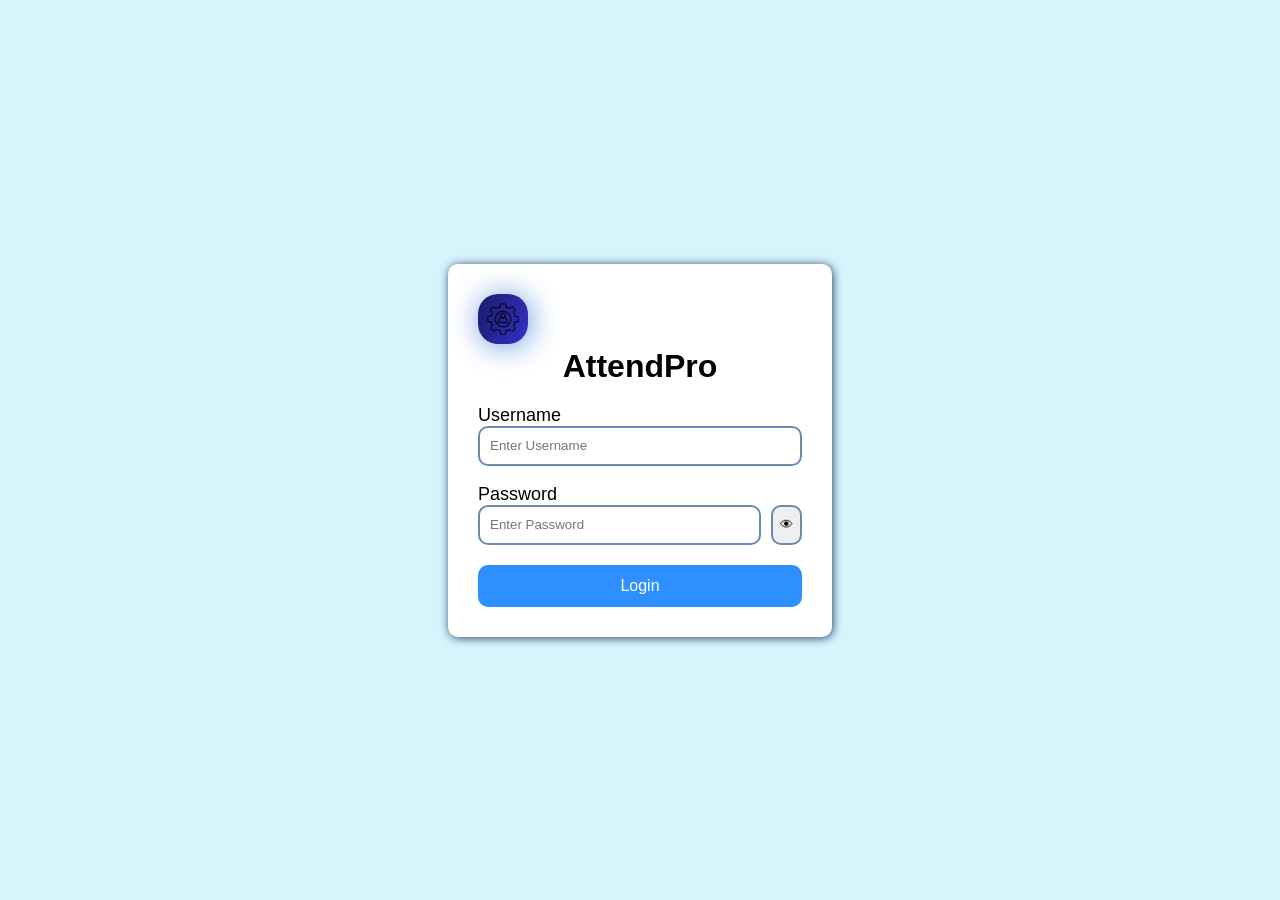
==== index.html @ 3359a7c5 "management system" ====
<!DOCTYPE html>
<html lang="en">

<head>
    <meta charset="UTF-8">
    <meta name="viewport" content="width=device-width, initial-scale=1.0">
    <link rel="stylesheet" href="style.css">
    <title>Employee Management</title>
</head>

<body class="login-body">
    <div id="login">
        <div id="logo">
            <img src="logo.png" alt="Company Logo" height="50px">
        </div>
        <h1>AttendPro</h1>
        <form id="login-form">

            <label for="username">Username</label><br>
            <input id="username" type="text" name="username" placeholder="Enter Username" required><br><br>
            <label for="password">Password</label>

            <div id="pass-div">

                <input id="password" type="password" name="password" placeholder="Enter Password" required><br><br>
                <button type="button" class="toggle-password" aria-label="Show password">👁</button>
            </div>

            <button id="login-button" type="submit">Login</button>

        </form>

    </div>
    <script src="main.js"></script>
</body>

</html>
---- style.css ----
* {
    margin: 0;
    padding: 0;
    box-sizing: border-box;
}

body.login-body {
    height: 100vh;
    display: flex;
    justify-content: center;
    align-items: center;
    background-color: rgb(215, 244, 253);
    font-family: 'Segoe UI', Tahoma, Geneva, Verdana, sans-serif;
}

#login {
    width: 30%;
    height: auto;
    margin: auto;
    padding: 30px;
    background-color: white;
    border-radius: 10px;
    box-shadow: 1px 1px 10px rgb(39, 64, 102);
}

#logo img {
    border-radius: 20px;
    box-shadow:2px 2px 30px rgb(105, 152, 223);
}

#login label {
    font-size: 18px;
}

#login h1 {
    text-align: center;
    margin-bottom: 20px;
}

#pass-div {
    display: flex;
    gap: 5px;
}

#username {
    width: 100%;
    height: 40px;
    padding-left: 10px;
    border-radius: 10px;
    border: solid 2px rgb(106, 138, 176);
}

#password {
    width: 90%;
    height: 40px;
    padding-left: 10px;
    border-radius: 10px;
    border: solid 2px rgb(106, 138, 176);
}

.toggle-password {
    height: 40px;
    width: 10%;
    border-radius: 10px;
    border: solid 2px rgb(106, 138, 176);
}

#login-button {
    width: 100%;
    padding: 12px;
    margin-top: 20px;
    background: #2e8fff;
    color: white;
    border: none;
    border-radius: 10px;
    font-size: 16px;
    cursor: pointer;
    transition: 0.4s ease-in-out;
}

#login-button:hover {
    background: #004ba7;
}

/*------------- dashboard css -----------*/
body.dashboard-body{
    height: 100vh;
    display: flex;
    background-color: rgb(215, 244, 253);
    font-family: 'Segoe UI', Tahoma, Geneva, Verdana, sans-serif;
}

.app-shell {
    width: 100vw;
    display: flex;
}

#sidebar {
    width: 18%;
    padding: 20px;
    background-color: white;
}

.logo {
    margin: 20px;
    gap: 10px;
    display: flex;
}

.logo h2 {
    font-size: 18px;
}

.logo img {
    border-radius: 20px;
    box-shadow:2px 2px 30px rgb(105, 152, 223);
}

.nav-links {
    display: flex;
    flex-direction: column;
    gap: 5px;
}

.nav-link {
    height: auto;
    width: 95%;
    color: black;
    padding: 14px;
    border-radius: 10px;
    text-decoration: none;
    display: flex;
    gap: 10px;
}

.nav-link:hover{
    background-color: #8bb4e4;
}

#current-link {
    background-color: #8bb4e4;
}

.main-content {
    width: 82%;
}

#logoutBtn {
    width: 95%;
    padding: 14px;
    border: 0;
    background-color: rgb(215, 244, 253);
    border-radius: 10px;
    text-decoration: none;
}

#logoutBtn:hover{
    background-color: #8bb4e4;
}
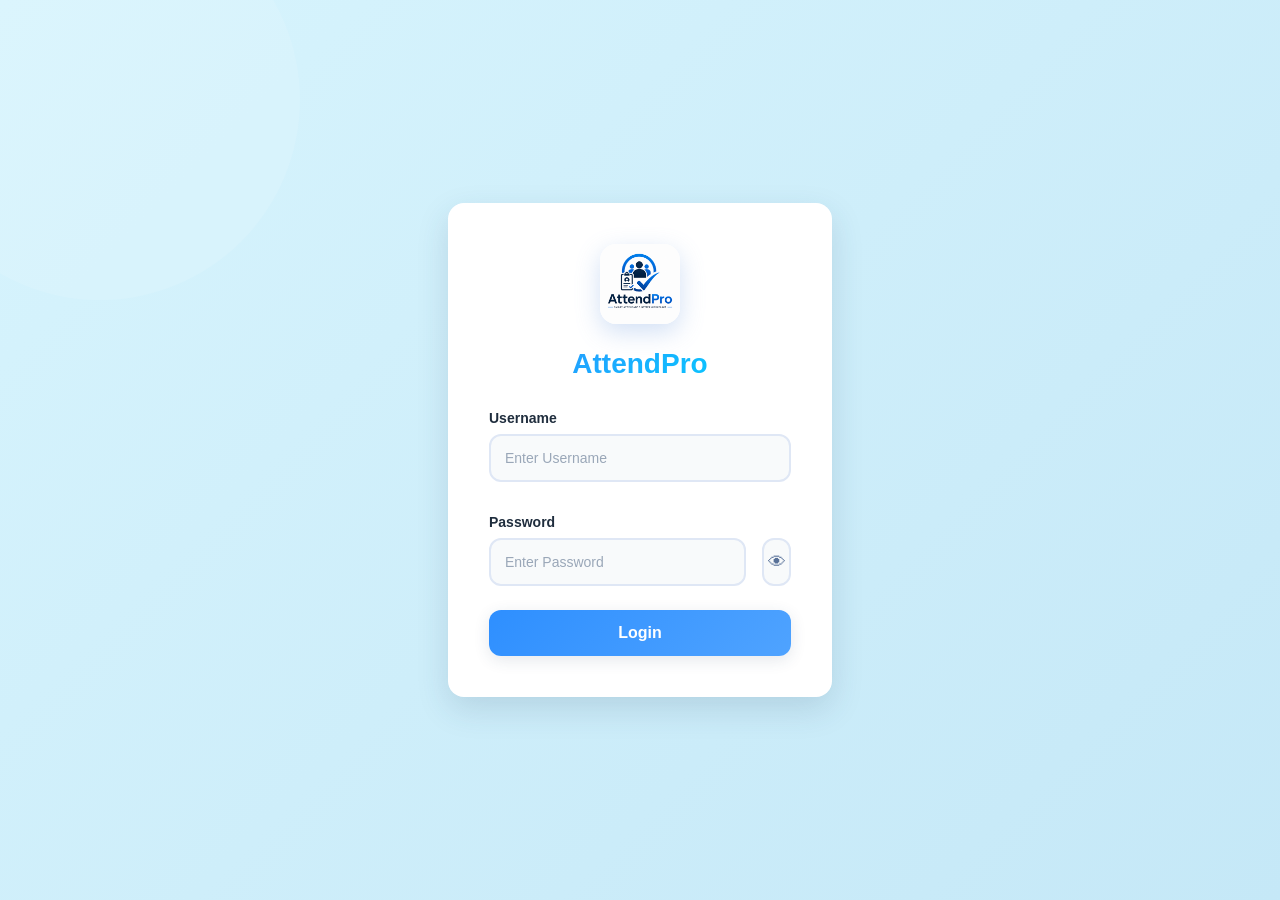
==== commit 766881d1: "complete html css" ====
--- a/index.html
+++ b/index.html
@@ -4,24 +4,23 @@
 <head>
     <meta charset="UTF-8">
     <meta name="viewport" content="width=device-width, initial-scale=1.0">
-    <link rel="stylesheet" href="style.css">
-    <title>Employee Management</title>
+    <link rel="stylesheet" href="css/style.css">
+    <title>AttendPro - Login</title>
 </head>
 
 <body class="login-body">
     <div id="login">
         <div id="logo">
-            <img src="logo.png" alt="Company Logo" height="50px">
+            <img src="images/logo.png" alt="Company Logo" height="50px">
         </div>
         <h1>AttendPro</h1>
         <form id="login-form">
 
-            <label for="username">Username</label><br>
-            <input id="username" type="text" name="username" placeholder="Enter Username" required><br><br>
+            <label for="username">Username</label>
+            <input id="username" type="text" name="username" placeholder="Enter Username" required><br>
             <label for="password">Password</label>
 
             <div id="pass-div">
-
                 <input id="password" type="password" name="password" placeholder="Enter Password" required><br><br>
                 <button type="button" class="toggle-password" aria-label="Show password">👁</button>
             </div>
@@ -31,7 +30,7 @@
         </form>
 
     </div>
-    <script src="main.js"></script>
+    <script src="js/login.js"></script>
 </body>
 
 </html>
--- a/css/style.css
+++ b/css/style.css
@@ -0,0 +1,1268 @@
+* {
+    margin: 0;
+    padding: 0;
+    box-sizing: border-box;
+    font-family: 'Segoe UI', Tahoma, Geneva, Verdana, sans-serif;
+}
+
+:root {
+    --primary-color: #2e8fff;
+    --primary-dark: #1e5fd8;
+    --primary-light: #4fa3ff;
+    --accent-color: #00d4ff;
+    --success-color: #10a651;
+    --warning-color: #ef8f00;
+    --danger-color: #df2c2c;
+    --bg-primary: #f8fafb;
+    --bg-secondary: #d7f4fd;
+    --text-primary: #1f2d3d;
+    --text-secondary: #587198;
+    --border-color: #dfe7f5;
+    --shadow-sm: 0 2px 8px rgba(39, 64, 102, 0.08);
+    --shadow-md: 0 4px 16px rgba(39, 64, 102, 0.12);
+    --shadow-lg: 0 12px 32px rgba(39, 64, 102, 0.15);
+}
+
+#menuToggle {
+    display: none;
+}
+
+body.login-body {
+    height: 100vh;
+    display: flex;
+    justify-content: center;
+    align-items: center;
+    background: linear-gradient(135deg, #d7f4fd 0%, #c5e8f7 100%);
+    position: relative;
+    overflow: hidden;
+}
+
+body.login-body::before {
+    content: '';
+    position: absolute;
+    width: 400px;
+    height: 400px;
+    background: rgba(255, 255, 255, 0.1);
+    border-radius: 50%;
+    top: -100px;
+    left: -100px;
+    animation: float 6s ease-in-out infinite;
+}
+
+@keyframes float {
+
+    0%,
+    100% {
+        transform: translateY(0px);
+    }
+
+    50% {
+        transform: translateY(20px);
+    }
+}
+
+#login {
+    width: 30%;
+    height: auto;
+    margin: auto;
+    padding: 40px;
+    background-color: white;
+    border-radius: 16px;
+    box-shadow: var(--shadow-lg);
+    -webkit-backdrop-filter: blur(10px);
+    backdrop-filter: blur(10px);
+    position: relative;
+    z-index: 1;
+    transition: all 0.3s ease;
+    border: 1px solid rgba(255, 255, 255, 0.8);
+}
+
+#login:hover {
+    box-shadow: 0 20px 40px rgba(39, 64, 102, 0.2);
+    transform: translateY(-5px);
+}
+
+#logo {
+    text-align: center;
+    margin-bottom: 20px;
+}
+
+#logo img {
+    width: 80px;
+    height: 80px;
+    border-radius: 16px;
+    box-shadow: 0 8px 24px rgba(105, 152, 223, 0.3);
+    transition: transform 0.3s ease;
+}
+
+#logo img:hover {
+    transform: scale(1.05);
+}
+
+#login label {
+    font-size: 14px;
+    font-weight: 600;
+    color: var(--text-primary);
+    display: block;
+    margin-bottom: 8px;
+    margin-top: 16px;
+}
+
+#login h1 {
+    text-align: center;
+    margin-bottom: 30px;
+    font-size: 28px;
+    background: linear-gradient(135deg, #2e8fff, #00d4ff);
+    -webkit-background-clip: text;
+    -webkit-text-fill-color: transparent;
+    background-clip: text;
+}
+
+#pass-div {
+    display: flex;
+    gap: 8px;
+}
+
+#username,
+#password {
+    height: 48px;
+    padding: 0 14px;
+    border-radius: 12px;
+    border: 2px solid var(--border-color);
+    font-size: 14px;
+    background: var(--bg-primary);
+    transition: all 0.3s ease;
+    outline: none;
+}
+
+#username {
+    width: 100%;
+    margin-bottom: 16px;
+}
+
+#username:focus,
+#password:focus {
+    border-color: var(--primary-color);
+    background: white;
+    box-shadow: 0 0 0 4px rgba(46, 143, 255, 0.1);
+}
+
+#username::placeholder,
+#password::placeholder {
+    color: #9aa7b8;
+}
+
+#password {
+    width: 90%;
+}
+
+.toggle-password {
+    height: 48px;
+    width: 10%;
+    border-radius: 12px;
+    border: 2px solid var(--border-color);
+    background: var(--bg-primary);
+    cursor: pointer;
+    transition: all 0.3s ease;
+    display: flex;
+    align-items: center;
+    justify-content: center;
+    font-size: 18px;
+    color: var(--text-secondary);
+}
+
+.toggle-password:hover {
+    border-color: var(--primary-color);
+    color: var(--primary-color);
+    background: rgba(46, 143, 255, 0.05);
+}
+
+#login-button {
+    width: 100%;
+    padding: 14px;
+    margin-top: 24px;
+    background: linear-gradient(135deg, var(--primary-color), var(--primary-light));
+    color: white;
+    border: none;
+    border-radius: 12px;
+    font-size: 16px;
+    font-weight: 600;
+    cursor: pointer;
+    transition: all 0.3s ease;
+    box-shadow: var(--shadow-md);
+    position: relative;
+    overflow: hidden;
+}
+
+#login-button::before {
+    content: '';
+    position: absolute;
+    top: 0;
+    left: -100%;
+    width: 100%;
+    height: 100%;
+    background: rgba(255, 255, 255, 0.2);
+    transition: left 0.3s ease;
+}
+
+#login-button:hover {
+    background: linear-gradient(135deg, var(--primary-dark), #1e5fd8);
+    transform: translateY(-2px);
+    box-shadow: 0 12px 24px rgba(46, 143, 255, 0.3);
+}
+
+#login-button:hover::before {
+    left: 100%;
+}
+
+#login-button:active {
+    transform: translateY(0);
+}
+
+/*------------- dashboard css -----------*/
+body.dashboard-body {
+    height: 100vh;
+    display: flex;
+    background: linear-gradient(135deg, #d7f4fd 0%, #e8f5fa 100%);
+    font-family: 'Segoe UI', Tahoma, Geneva, Verdana, sans-serif;
+}
+
+.app-shell {
+    width: 100vw;
+    display: flex;
+}
+
+#sidebar {
+    width: 18%;
+    padding: 20px;
+    background: linear-gradient(180deg, white 0%, #fafcff 100%);
+    border-right: 1px solid var(--border-color);
+    box-shadow: var(--shadow-sm);
+    overflow-y: auto;
+}
+
+.logo {
+    margin: 20px;
+    gap: 10px;
+    display: flex;
+    align-items: center;
+    cursor: pointer;
+    transition: all 0.3s ease;
+}
+
+.logo:hover img {
+    transform: scale(1.05);
+}
+
+.logo h2 {
+    font-size: 18px;
+    background: linear-gradient(135deg, var(--primary-color), var(--accent-color));
+    -webkit-background-clip: text;
+    -webkit-text-fill-color: transparent;
+    background-clip: text;
+    font-weight: 700;
+}
+
+.logo img {
+    width: 40px;
+    height: 40px;
+    border-radius: 10px;
+    box-shadow: var(--shadow-sm);
+    transition: transform 0.3s ease;
+}
+
+.nav-links {
+    display: flex;
+    flex-direction: column;
+    gap: 8px;
+    margin-top: 30px;
+}
+
+.nav-link {
+    height: auto;
+    width: 95%;
+    color: var(--text-secondary);
+    padding: 12px 14px;
+    border-radius: 10px;
+    text-decoration: none;
+    display: flex;
+    gap: 10px;
+    align-items: center;
+    font-size: 14px;
+    font-weight: 500;
+    transition: all 0.3s ease;
+    position: relative;
+    border-left: 3px solid transparent;
+}
+
+.nav-link:hover {
+    background: linear-gradient(90deg, rgba(46, 143, 255, 0.1), transparent);
+    color: var(--primary-color);
+    border-left-color: var(--primary-color);
+    transform: translateX(4px);
+}
+
+#current-link {
+    background: linear-gradient(90deg, rgba(46, 143, 255, 0.15), transparent);
+    color: var(--primary-color);
+    border-left-color: var(--primary-color);
+    font-weight: 600;
+}
+
+.main-content {
+    width: 82%;
+    overflow-y: auto;
+}
+
+#logoutBtn {
+    width: 95%;
+    padding: 12px 14px;
+    border: 2px solid var(--danger-color);
+    background-color: white;
+    border-radius: 10px;
+    cursor: pointer;
+    text-decoration: none;
+    color: var(--danger-color);
+    font-weight: 600;
+    font-size: 14px;
+    transition: all 0.3s ease;
+    margin-top: 20px;
+}
+
+#logoutBtn:hover {
+    background: linear-gradient(135deg, rgba(223, 44, 44, 0.1), transparent);
+    transform: translateX(2px);
+    box-shadow: 0 4px 12px rgba(223, 44, 44, 0.15);
+}
+
+main {
+    padding: 25px;
+    display: flex;
+    flex-direction: column;
+    gap: 20px;
+}
+
+.header {
+    display: flex;
+    position: relative;
+    align-items: center;
+    justify-content: space-between;
+}
+
+.header h1 {
+    font-size: 24px;
+    color: var(--text-primary);
+    font-weight: 700;
+}
+
+.header p {
+    opacity: 0.6;
+    font-size: 14px;
+    color: var(--text-secondary);
+}
+
+#time-date {
+    gap: 15px;
+    display: flex;
+    position: absolute;
+    right: 10px;
+}
+
+.time-date {
+    text-align: center;
+    padding: 10px;
+    height: 45px;
+    width: 180px;
+    background: linear-gradient(135deg, white, #fafcff);
+    border-radius: 12px;
+    box-shadow: var(--shadow-sm);
+    font-size: 13px;
+    font-weight: 600;
+    color: var(--text-secondary);
+    border: 1px solid var(--border-color);
+    transition: all 0.3s ease;
+}
+
+.time-date:hover {
+    box-shadow: var(--shadow-md);
+    transform: translateY(-2px);
+}
+
+.text {
+    opacity: 0.6;
+}
+
+.hero-section {
+    padding: 30px 40px;
+    display: flex;
+    justify-content: space-between;
+    align-items: center;
+    flex-wrap: wrap;
+    background: linear-gradient(135deg, white 0%, #fafcff 100%);
+    border-radius: 16px;
+    box-shadow: var(--shadow-sm);
+    border: 1px solid var(--border-color);
+    transition: all 0.3s ease;
+}
+
+.hero-section:hover {
+    box-shadow: var(--shadow-md);
+}
+
+.hero-section h1 {
+    font-size: 22px;
+    color: var(--text-primary);
+    font-weight: 700;
+}
+
+.hero-section p {
+    color: var(--text-secondary);
+    font-size: 14px;
+}
+
+#hero-buttons {
+    display: flex;
+    gap: 12px;
+    align-items: center;
+}
+
+#btn1,
+#btn2 {
+    position: static;
+    padding: 12px 20px;
+    border-radius: 10px;
+    font-weight: 600;
+    font-size: 14px;
+    cursor: pointer;
+    transition: all 0.3s ease;
+    border: none;
+}
+
+.hero-button {
+    height: auto;
+    width: auto;
+    gap: 10px;
+    display: flex;
+    text-decoration: none;
+    align-items: center;
+}
+
+#btn1 {
+    height: 45px;
+    padding: 10px 24px;
+    background: linear-gradient(135deg, var(--primary-color), var(--primary-light));
+    color: white;
+    border-radius: 10px;
+    box-shadow: var(--shadow-md);
+}
+
+#btn1:hover {
+    transform: translateY(-3px);
+    box-shadow: 0 12px 24px rgba(46, 143, 255, 0.3);
+}
+
+#btn2 {
+    height: 45px;
+    padding: 10px 24px;
+    background: white;
+    color: var(--primary-color);
+    border: 2px solid var(--primary-color);
+    border-radius: 10px;
+}
+
+#btn2:hover {
+    background: rgba(46, 143, 255, 0.05);
+    transform: translateY(-2px);
+}
+
+.stats-grid {
+    display: grid;
+    grid-template-columns: repeat(4, 1fr);
+    gap: 20px;
+}
+
+.stat-card {
+    padding: 20px;
+    background: linear-gradient(135deg, white 0%, #fafcff 100%);
+    border-radius: 14px;
+    box-shadow: var(--shadow-sm);
+    border: 1px solid var(--border-color);
+    transition: all 0.3s ease;
+    cursor: pointer;
+    position: relative;
+    overflow: hidden;
+}
+
+.stat-card::before {
+    content: '';
+    position: absolute;
+    top: 0;
+    right: -50px;
+    width: 150px;
+    height: 150px;
+    background: linear-gradient(135deg, rgba(46, 143, 255, 0.1), transparent);
+    border-radius: 50%;
+    transition: all 0.3s ease;
+}
+
+.stat-card:hover {
+    transform: translateY(-8px);
+    box-shadow: var(--shadow-lg);
+}
+
+.stat-card:hover::before {
+    right: -20px;
+}
+
+.stat-card h3 {
+    font-size: 14px;
+    color: var(--text-secondary);
+    font-weight: 600;
+    margin-bottom: 12px;
+    text-transform: uppercase;
+    letter-spacing: 0.5px;
+}
+
+.label {
+    opacity: 0.7;
+    margin: 0 4px;
+    font-size: 12px;
+    color: var(--text-secondary);
+}
+
+.value {
+    font-size: 28px;
+    font-weight: 700;
+    color: var(--primary-color);
+    position: relative;
+    z-index: 1;
+}
+
+.muted {
+    margin: 10px 0;
+    font-size: 12px;
+    color: var(--text-secondary);
+}
+
+.content-grid {
+    display: grid;
+    grid-template-columns: 2fr 1fr;
+    gap: 25px;
+    margin-top: 25px;
+}
+
+.panel {
+    background: linear-gradient(135deg, white 0%, #fafcff 100%);
+    border-radius: 16px;
+    padding: 24px;
+    box-shadow: var(--shadow-sm);
+    border: 1px solid var(--border-color);
+    transition: all 0.3s ease;
+}
+
+.panel:hover {
+    box-shadow: var(--shadow-md);
+}
+
+.panel-large {
+    min-height: 450px;
+}
+
+.panel-header {
+    display: flex;
+    justify-content: space-between;
+    align-items: flex-start;
+    margin-bottom: 25px;
+    padding-bottom: 15px;
+    border-bottom: 2px solid var(--border-color);
+}
+
+.eyebrow {
+    text-transform: uppercase;
+    letter-spacing: 1px;
+    color: var(--text-secondary);
+    font-size: 12px;
+    font-weight: 700;
+}
+
+.panel-header h3 {
+    font-size: 20px;
+    color: var(--text-primary);
+    font-weight: 700;
+    margin-top: 6px;
+}
+
+.text-link {
+    color: var(--primary-color);
+    text-decoration: none;
+    font-weight: 600;
+    font-size: 13px;
+    transition: all 0.3s ease;
+}
+
+.text-link:hover {
+    text-decoration: underline;
+    color: var(--primary-dark);
+}
+
+table {
+    width: 100%;
+    border-collapse: collapse;
+}
+
+thead th {
+    text-align: left;
+    text-transform: uppercase;
+    letter-spacing: 1px;
+    color: var(--text-secondary);
+    font-size: 12px;
+    padding: 15px 12px;
+    font-weight: 700;
+    background: rgba(46, 143, 255, 0.03);
+    border-bottom: 2px solid var(--border-color);
+}
+
+tbody tr {
+    transition: all 0.3s ease;
+}
+
+tbody tr:hover {
+    background: rgba(46, 143, 255, 0.05);
+}
+
+tbody td {
+    padding: 16px 12px;
+    border-top: 1px solid var(--border-color);
+    font-size: 14px;
+    color: var(--text-primary);
+    font-weight: 500;
+}
+
+.badge {
+    display: inline-block;
+    padding: 8px 16px;
+    border-radius: 20px;
+    font-weight: 600;
+    font-size: 12px;
+    text-transform: capitalize;
+    transition: all 0.3s ease;
+}
+
+.badge:hover {
+    transform: scale(1.05);
+}
+
+.present {
+    background: #dff6e5;
+    color: var(--success-color);
+}
+
+.absent {
+    background: #ffdcdc;
+    color: var(--danger-color);
+}
+
+.leave {
+    background: #fff1d8;
+    color: var(--warning-color);
+}
+
+.wfh {
+    background: #daf7f1;
+    color: #00889d;
+}
+
+.quick-actions {
+    display: flex;
+    flex-direction: column;
+    gap: 16px;
+}
+
+.action-card {
+    display: flex;
+    align-items: center;
+    gap: 16px;
+    padding: 18px;
+    border-radius: 12px;
+    text-decoration: none;
+    color: var(--text-primary);
+    background: linear-gradient(135deg, white 0%, #fafcff 100%);
+    border: 1px solid var(--border-color);
+    transition: all 0.3s ease;
+    font-weight: 600;
+}
+
+.action-card:hover {
+    transform: translateY(-4px);
+    box-shadow: var(--shadow-md);
+    border-color: var(--primary-color);
+}
+
+.action-card span {
+    width: 48px;
+    height: 48px;
+    border-radius: 12px;
+    background: linear-gradient(135deg, rgba(46, 143, 255, 0.1), transparent);
+    display: flex;
+    justify-content: center;
+    align-items: center;
+    font-size: 20px;
+    flex-shrink: 0;
+}
+
+.action-card strong {
+    font-size: 15px;
+}
+
+/* --------css for employees.css-------- */
+
+.two-col {
+    display: grid;
+    grid-template-columns: 420px 1fr;
+}
+
+.employee-header {
+    display: flex;
+}
+
+.stacked-form {
+    display: flex;
+    flex-direction: column;
+    gap: 22px;
+}
+
+.form-row {
+    display: grid;
+    grid-template-columns: repeat(2, 1fr);
+    gap: 18px;
+}
+
+.form-group {
+    display: flex;
+    flex-direction: column;
+    gap: 10px;
+}
+
+.form-group label {
+    font-size: 14px;
+    font-weight: 600;
+    color: var(--text-primary);
+    text-transform: capitalize;
+}
+
+.form-group input,
+.form-group select {
+    height: 48px;
+    width: 100%;
+    padding: 0 10px;
+    border: 2px solid var(--border-color);
+    border-radius: 10px;
+    font-size: 14px;
+    background: var(--bg-primary);
+    outline: none;
+    transition: all 0.3s ease;
+    color: var(--text-primary);
+}
+
+.form-group input::placeholder,
+.form-group select::placeholder {
+    color: #9aa7b8;
+}
+
+.form-group input:focus,
+.form-group select:focus {
+    border-color: var(--primary-color);
+    background: white;
+    box-shadow: 0 0 0 4px rgba(46, 143, 255, 0.1);
+}
+
+.form-actions {
+    display: flex;
+    gap: 15px;
+    margin-top: 10px;
+}
+
+.btn {
+    padding: 12px 20px;
+    border: none;
+    border-radius: 10px;
+    cursor: pointer;
+    font-size: 14px;
+    font-weight: 600;
+    transition: all 0.3s ease;
+    text-decoration: none;
+    display: inline-flex;
+    align-items: center;
+    gap: 8px;
+}
+
+.btn-primary {
+    background: linear-gradient(135deg, var(--primary-color), var(--primary-light));
+    color: white;
+    box-shadow: var(--shadow-sm);
+}
+
+.btn-primary:hover {
+    background: linear-gradient(135deg, var(--primary-dark), #1e5fd8);
+    transform: translateY(-2px);
+    box-shadow: var(--shadow-md);
+}
+
+.btn-ghost {
+    background: transparent;
+    color: var(--text-secondary);
+    border: 2px solid var(--border-color);
+}
+
+.btn-ghost:hover {
+    background: var(--bg-primary);
+    border-color: var(--primary-color);
+    color: var(--primary-color);
+}
+
+.btn-danger {
+    background: linear-gradient(135deg, var(--danger-color), #ff4444);
+    color: white;
+    padding: 10px 24px;
+    box-shadow: var(--shadow-sm);
+}
+
+.btn-danger:hover {
+    background: linear-gradient(135deg, #c41f1f, #d62828);
+    transform: translateY(-2px);
+    box-shadow: var(--shadow-md);
+}
+
+.filters {
+    display: grid;
+    grid-template-columns: 1fr 220px 220px;
+    gap: 16px;
+    margin: 25px 0;
+}
+
+.filters input,
+.filters select {
+    height: 48px;
+    border-radius: 10px;
+    border: 2px solid var(--border-color);
+    padding: 0 14px;
+    font-size: 14px;
+    background: white;
+    transition: all 0.3s ease;
+}
+
+.filters input:focus,
+.filters select:focus {
+    border-color: var(--primary-color);
+    box-shadow: 0 0 0 4px rgba(46, 143, 255, 0.1);
+}
+
+/* --------css for attendance.css-------- */
+
+.summary-strip {
+    display: flex;
+    gap: 12px;
+    overflow-x: auto;
+    padding-bottom: 8px;
+}
+
+.summary-pill {
+    padding: 10px 16px;
+    border-radius: 20px;
+    background: linear-gradient(135deg, rgba(46, 143, 255, 0.1), transparent);
+    color: var(--primary-color);
+    font-weight: 600;
+    font-size: 13px;
+    white-space: nowrap;
+    border: 1px solid rgba(46, 143, 255, 0.2);
+    transition: all 0.3s ease;
+    cursor: pointer;
+}
+
+.summary-pill:hover {
+    background: linear-gradient(135deg, rgba(46, 143, 255, 0.2), transparent);
+    border-color: var(--primary-color);
+    transform: translateY(-2px);
+}
+
+.attendance-date {
+    display: flex;
+    align-items: center;
+    gap: 15px;
+}
+
+.attendance-date label {
+    padding: 0;
+    font-weight: 600;
+    color: var(--text-primary);
+    font-size: 14px;
+}
+
+#attendanceDate {
+    padding: 12px 14px;
+    border: 2px solid var(--border-color);
+    border-radius: 10px;
+    height: 44px;
+    transition: all 0.3s ease;
+}
+
+#attendanceDate:focus {
+    border-color: var(--primary-color);
+    box-shadow: 0 0 0 4px rgba(46, 143, 255, 0.1);
+}
+
+.status-select {
+    width: 140px;
+    padding: 12px 14px;
+    border: 2px solid var(--border-color);
+    border-radius: 10px;
+    background: white;
+    transition: all 0.3s ease;
+    font-weight: 600;
+    color: var(--text-primary);
+}
+
+.status-select:focus {
+    border-color: var(--primary-color);
+    box-shadow: 0 0 0 4px rgba(46, 143, 255, 0.1);
+}
+
+#clearData {
+    padding: 12px 20px;
+    border: none;
+    border-radius: 10px;
+    background: linear-gradient(135deg, var(--danger-color), #ff4444);
+    color: white;
+    cursor: pointer;
+    font-weight: 600;
+    transition: all 0.3s ease;
+}
+
+#clearData:hover {
+    background: linear-gradient(135deg, #c41f1f, #d62828);
+    transform: translateY(-2px);
+}
+
+/* --------css for history.css-------- */
+
+.pagination {
+    display: flex;
+    justify-content: flex-end;
+    gap: 8px;
+    flex-wrap: wrap;
+}
+
+.page-btn {
+    color: white;
+    background: linear-gradient(135deg, var(--primary-color), var(--primary-light));
+    border: none;
+    border-radius: 8px;
+    padding: 10px 14px;
+    font-weight: 600;
+    cursor: pointer;
+    font-size: 13px;
+    transition: all 0.3s ease;
+}
+
+.page-btn:hover {
+    background: linear-gradient(135deg, var(--primary-dark), #1e5fd8);
+    transform: translateY(-2px);
+    box-shadow: var(--shadow-sm);
+}
+
+.page-btn.active {
+    background: var(--primary-dark);
+    box-shadow: var(--shadow-md);
+}
+
+.page-btn:disabled {
+    opacity: 0.5;
+    cursor: not-allowed;
+}
+
+@media (max-width: 992px) {
+    html{
+        overflow-x: hidden;
+    }
+
+    #login {
+        width: 90%;
+        padding: 20px;
+    }
+
+    #logo {
+        margin-bottom: 10px;
+    }
+
+    #logo img {
+        width: 60px;
+        height: 60px;
+        border-radius: 16px;
+        box-shadow: 0 8px 24px rgba(105, 152, 223, 0.3);
+        transition: transform 0.3s ease;
+    }
+
+    #login label {
+        font-size: 12px;
+        margin: 8px;
+    }
+
+    #login h1 {
+        margin-bottom: 10px;
+        font-size: 24px;
+    }
+
+    #pass-div {
+        gap: 3px;
+    }
+
+    #username,
+    #password {
+        height: 48px;
+        padding: 0 10px;
+    }
+
+    #username {
+        margin-bottom: 5px;
+    }
+
+    #password {
+        width: 85%;
+    }
+
+    .toggle-password {
+        width: 15%;
+    }
+
+    .icon-name {
+        display: none;
+    }
+
+    #sidebar {
+        width: 13%;
+        padding: 5px;
+    }
+
+    .logo {
+        margin: auto;
+    }
+
+    .logo h2 {
+        display: none;
+    }
+
+    .logo p {
+        display: none;
+    }
+
+    .logo img {
+        margin: 10px 0;
+    }
+
+    .main-content {
+        width: 85%;
+        overflow-y: auto;
+    }
+
+    #logoutBtn {
+        width: 95%;
+        padding: 5px;
+        font-size: 7px;
+    }
+
+    main {
+        padding: 5px;
+        gap: 10px;
+    }
+
+    .header {
+        margin: 10px;
+        display: flex;
+    }
+
+    #time-date {
+        display: none;
+    }
+
+    .hero-section {
+        padding: 20px;
+    }
+
+    .hero-section h2 {
+        font-size: 20px;
+        margin: 10px 0;
+    }
+
+    .hero-section p {
+        color: var(--text-secondary);
+        font-size: 14px;
+    }
+
+    #btn1,
+    #btn2 {
+        margin: 10px 0;
+        font-size: 12px;
+    }
+
+    .stats-grid {
+        grid-template-columns: repeat(2, 1fr);
+    }
+
+    .muted {
+        font-size: 10px;
+    }
+
+    .content-grid {
+        display: grid;
+        grid-template-columns: repeat(1, 1fr);
+        gap: 25px;
+        margin-top: 25px;
+    }
+
+    .panel {
+        padding: 15px;
+    }
+
+    .panel-header {
+        margin-bottom: 00px;
+        padding-bottom: 10px;
+    }
+
+    .eyebrow {
+        text-transform: uppercase;
+        letter-spacing: 1px;
+        color: var(--text-secondary);
+        font-size: 12px;
+        font-weight: 700;
+    }
+
+    .panel-header h3 {
+        font-size: 20px;
+        color: var(--text-primary);
+        font-weight: 700;
+        margin-top: 6px;
+    }
+
+    .text-link {
+        color: var(--primary-color);
+        text-decoration: none;
+        font-weight: 600;
+        font-size: 13px;
+        transition: all 0.3s ease;
+    }
+
+    .text-link:hover {
+        text-decoration: underline;
+        color: var(--primary-dark);
+    }
+
+    table {
+        width: 100%;
+        border-collapse: collapse;
+    }
+
+    thead th {
+        text-align: left;
+        text-transform: uppercase;
+        letter-spacing: 1px;
+        color: var(--text-secondary);
+        font-size: 12px;
+        padding: 15px 12px;
+        font-weight: 700;
+        background: rgba(46, 143, 255, 0.03);
+        border-bottom: 2px solid var(--border-color);
+    }
+
+    tbody tr {
+        transition: all 0.3s ease;
+    }
+
+    tbody tr:hover {
+        background: rgba(46, 143, 255, 0.05);
+    }
+
+    tbody td {
+        padding: 16px 12px;
+        border-top: 1px solid var(--border-color);
+        font-size: 14px;
+        color: var(--text-primary);
+        font-weight: 500;
+    }
+
+    .badge {
+        display: inline-block;
+        padding: 8px 16px;
+        border-radius: 20px;
+        font-weight: 600;
+        font-size: 12px;
+        text-transform: capitalize;
+        transition: all 0.3s ease;
+    }
+
+    .badge:hover {
+        transform: scale(1.05);
+    }
+
+    .present {
+        background: #dff6e5;
+        color: var(--success-color);
+    }
+
+    .absent {
+        background: #ffdcdc;
+        color: var(--danger-color);
+    }
+
+    .leave {
+        background: #fff1d8;
+        color: var(--warning-color);
+    }
+
+    .wfh {
+        background: #daf7f1;
+        color: #00889d;
+    }
+
+    .quick-actions {
+        display: flex;
+        flex-direction: column;
+        gap: 16px;
+    }
+
+    .action-card {
+        display: flex;
+        align-items: center;
+        gap: 16px;
+        padding: 18px;
+        border-radius: 12px;
+        text-decoration: none;
+        color: var(--text-primary);
+        background: linear-gradient(135deg, white 0%, #fafcff 100%);
+        border: 1px solid var(--border-color);
+        transition: all 0.3s ease;
+        font-weight: 600;
+    }
+
+    .action-card:hover {
+        transform: translateY(-4px);
+        box-shadow: var(--shadow-md);
+        border-color: var(--primary-color);
+    }
+
+    .action-card span {
+        width: 48px;
+        height: 48px;
+        border-radius: 12px;
+        background: linear-gradient(135deg, rgba(46, 143, 255, 0.1), transparent);
+        display: flex;
+        justify-content: center;
+        align-items: center;
+        font-size: 20px;
+        flex-shrink: 0;
+    }
+
+    .action-card strong {
+        font-size: 15px;
+    }
+
+}
